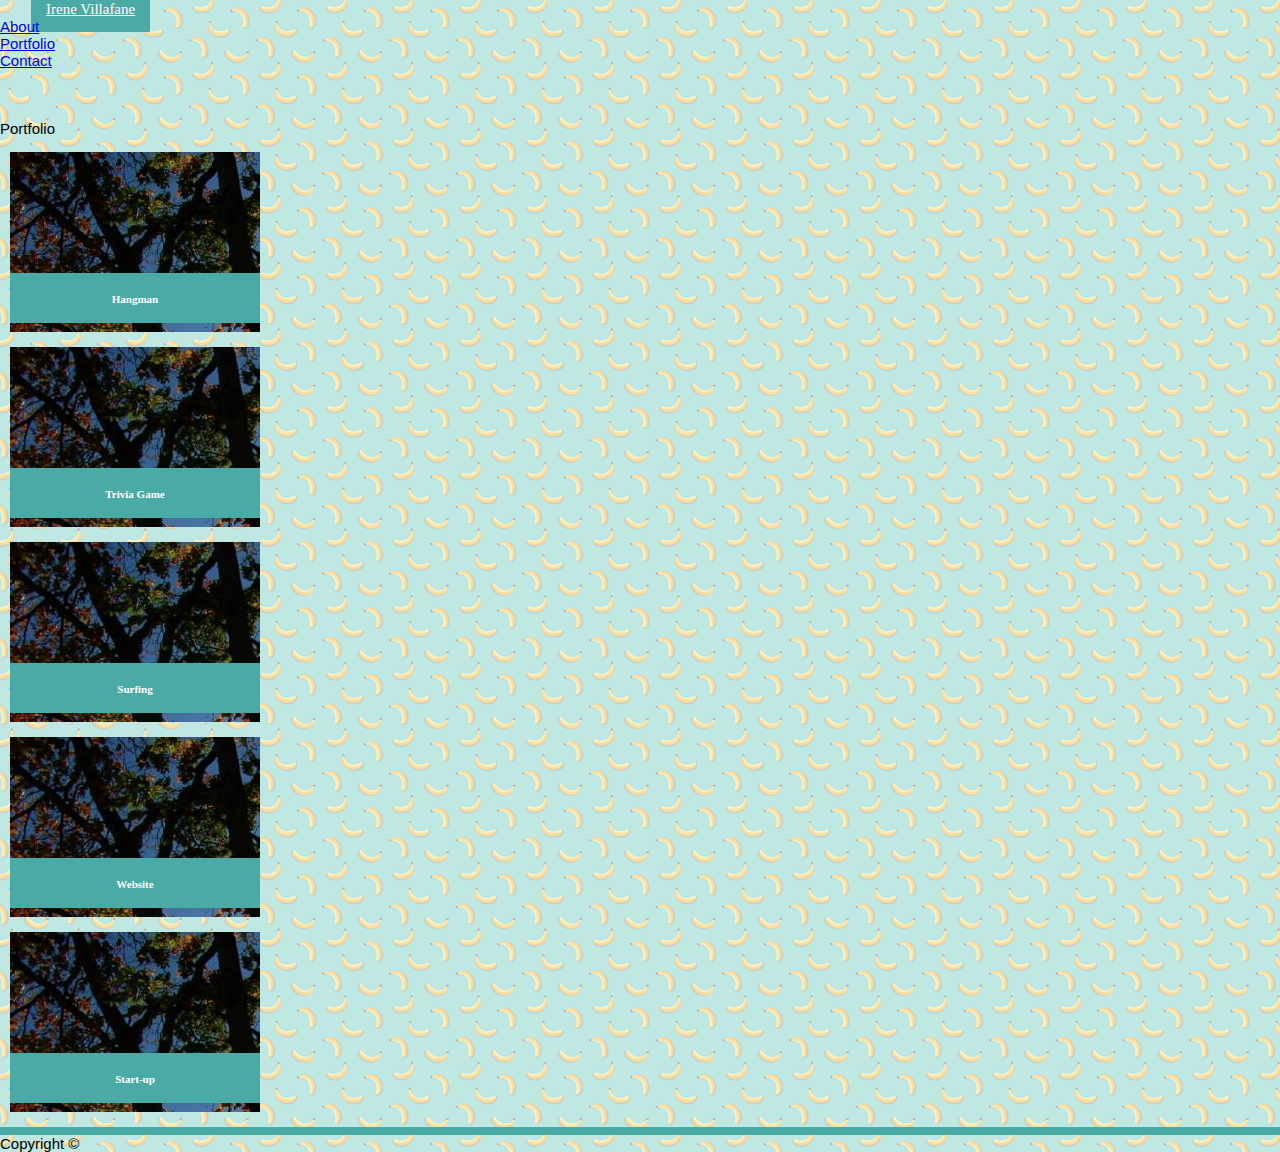
==== portfolio.html @ c76455ea "hi" ====
<!DOCTYPE html>
<html>
<head>
    <meta charset="utf-8" />
    <meta http-equiv="X-UA-Compatible" content="IE=edge">
    <title>Irene Villafane</title>
    <meta name="viewport" content="width=device-width, initial-scale=1">
    <link rel="stylesheet" type="text/css" media="screen" href="main.css" />
    <script src="main.js"></script>
    <link rel="stylesheet" href="https://stackpath.bootstrapcdn.com/bootstrap/4.1.3/css/bootstrap.min.css" integrity="sha384-MCw98/SFnGE8fJT3GXwEOngsV7Zt27NXFoaoApmYm81iuXoPkFOJwJ8ERdknLPMO" crossorigin="anonymous">
    <link rel="stylesheet" type="text/css" media="screen" href="style.css" />
</head>

    <nav class="navbar navbar-light bg-light justify-content-between p-0">
    <a class="col-sm-3 text-center navbar-brand bg-info text-white pl-2 pr-2 mr-auto mb-0" href="#">Irene Villafane</a>
        <form class="form-inline">
            <li class="d-inline-block text-secondary">
                <a class="nav-link" href="index.html">About</a>
            </li>
            <li class="d-inline-block text-secondary">
                <a class="nav-link" href="portfolio.html">Portfolio</a>
            </li>
            <li class="d-inline-block text-secondary">
                <a class="nav-link" href="contact.html">Contact</a>
            </li>
        </form>
    </nav>
    
    

<br><br><br>

<body>

    <div class="container">
        <div class="card">
            <div class="card-header bg-light text-info">
                Portfolio
            </div>
            <div class="card-body bg-light">
                
                <div class="container">
                    <div class="row">
                        <div class="col-sm-5">
                           
                                <figure class="box box-1"><h3>Hangman</h3></figure>
                            
                                <figure class="box box-2"><h3>Trivia Game</h3></figure>
                                <figure class="box box-3"><h3>Surfing</h3></figure>
            
            
                        </div>
                            
                        <div class="col-sm-5">
                                <figure class="box box-4"><h3>Website</h3></figure>
                                <figure class="box box-5"><h3>Start-up</h3></figure>


            
                        </div>
            
            
                    </div>
                
                </div>





                
                
            </div>
        </div>
    </div>
        
  

    <footer class="page-footer font-small fixed-bottom bg-secondary">

        <div class="footer-copyright text-center py-3 text-white">Copyright © </div>
                 
    </footer>


    


    
</body>
</html>
---- style.css ----
* {
    box-sizing: border-box;
    
  }

body{
    font-family: Arial, Helvetica, sans-serif;
    width: 100%;
    font-size: 15px;
    margin: 0px;
    background-image: url("bananas.png");      
}

img{
    float:left;
    margin:0px 10px 10px 0px;
}
.navbar-brand{
    font-family:Georgia, 'Times New Roman', Times, serif;
    height: 50px;
    color:#ffffff;
    background:#4aaaa5;
    margin-left: 31px;
    padding: 15px;
}

.page-footer{
    border-top: 8px solid #4aaaa5;

} 


.box{
    width:250px;
    height:180px;
    background:yellow;
    padding-top:110px;
    margin-left:10px;
}
h3{
    background:#4aaaa5;
    color:#ffffff;
    text-align:center;
    font-family:Georgia, 'Times New Roman', Times, serif;
    font-size:11px;
    height:50px;
    padding:20px;
}

.box-1{
    background-image: url('tree.jpg');
    

}
.box-2{
    background-image: url('tree.jpg');

}
.box-3{
    background-image: url('tree.jpg');


}
.box-4{
    background-image: url('tree.jpg');

}
.box-5{
    background-image: url("tree.jpg");

}
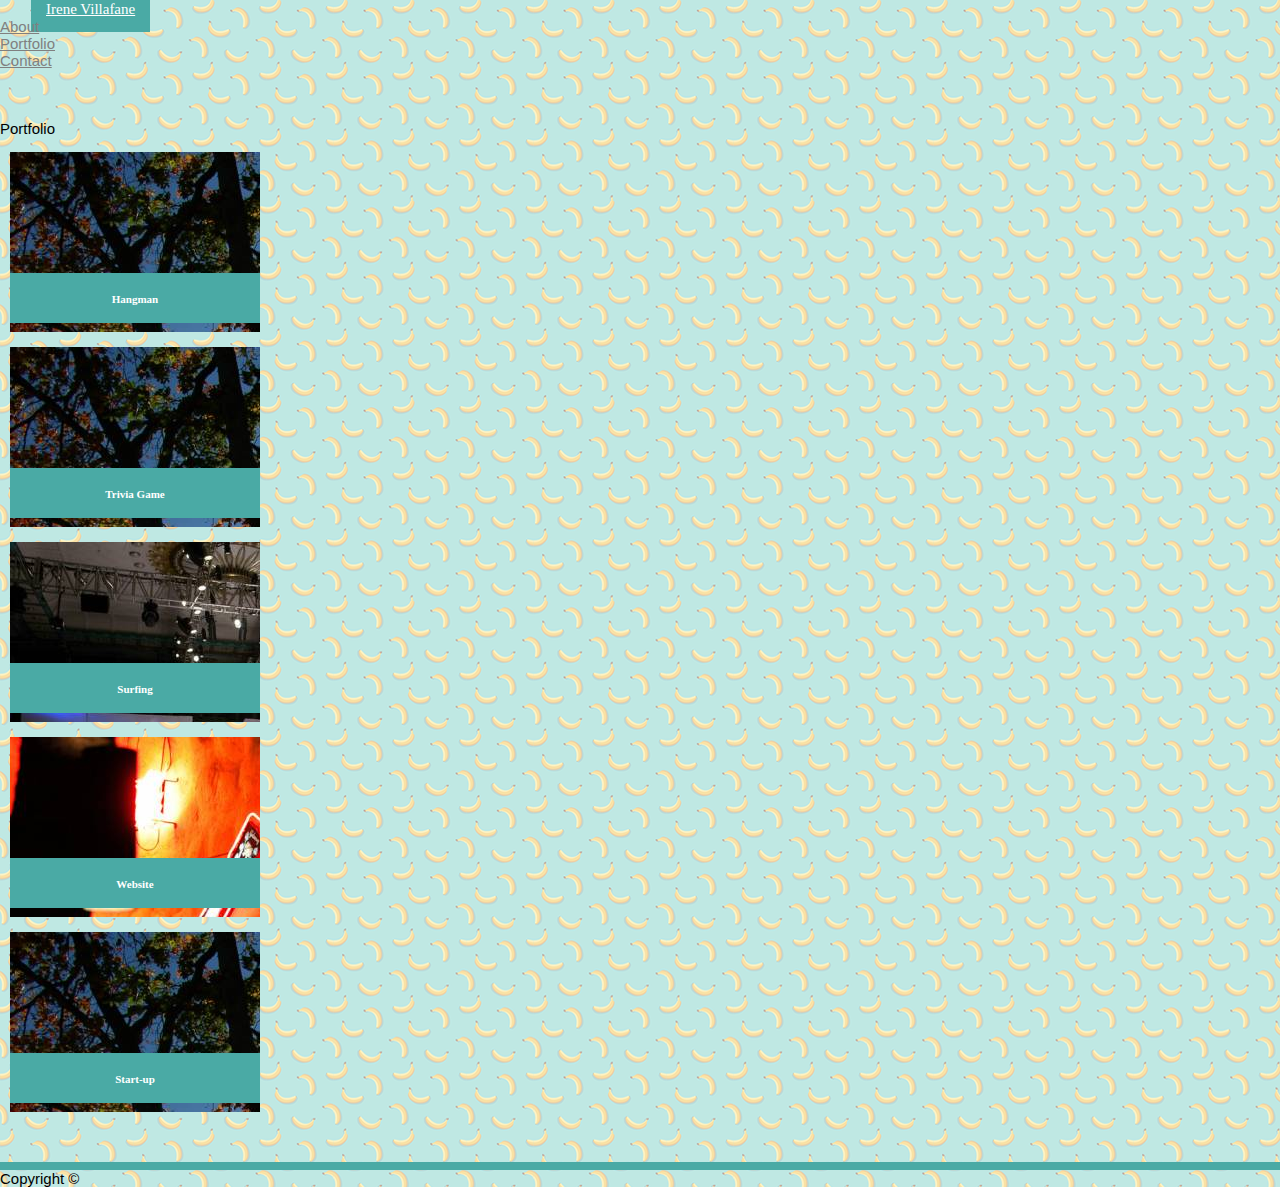
==== commit ae6814eb: "hi" ====
--- a/portfolio.html
+++ b/portfolio.html
@@ -41,7 +41,7 @@
                 
                 <div class="container">
                     <div class="row">
-                        <div class="col-sm-5">
+                        <div class="col-sm-7 col-md-5">
                            
                                 <figure class="box box-1"><h3>Hangman</h3></figure>
                             
@@ -51,7 +51,7 @@
             
                         </div>
                             
-                        <div class="col-sm-5">
+                        <div class="col-sm-7 col-md-5">
                                 <figure class="box box-4"><h3>Website</h3></figure>
                                 <figure class="box box-5"><h3>Start-up</h3></figure>
 
--- a/style.css
+++ b/style.css
@@ -14,6 +14,7 @@
 img{
     float:left;
     margin:0px 10px 10px 0px;
+    
 }
 .navbar-brand{
     font-family:Georgia, 'Times New Roman', Times, serif;
@@ -22,6 +23,13 @@
     background:#4aaaa5;
     margin-left: 31px;
     padding: 15px;
+}
+.nav-link{
+    color:grey;
+}
+.card-body{
+    max-height:2000px;
+    margin-bottom:50px;
 }
 
 .page-footer{
@@ -57,12 +65,12 @@
 
 }
 .box-3{
-    background-image: url('tree.jpg');
+    background-image: url('model.jpg');
 
 
 }
 .box-4{
-    background-image: url('tree.jpg');
+    background-image: url('nightlife.jpg');
 
 }
 .box-5{
